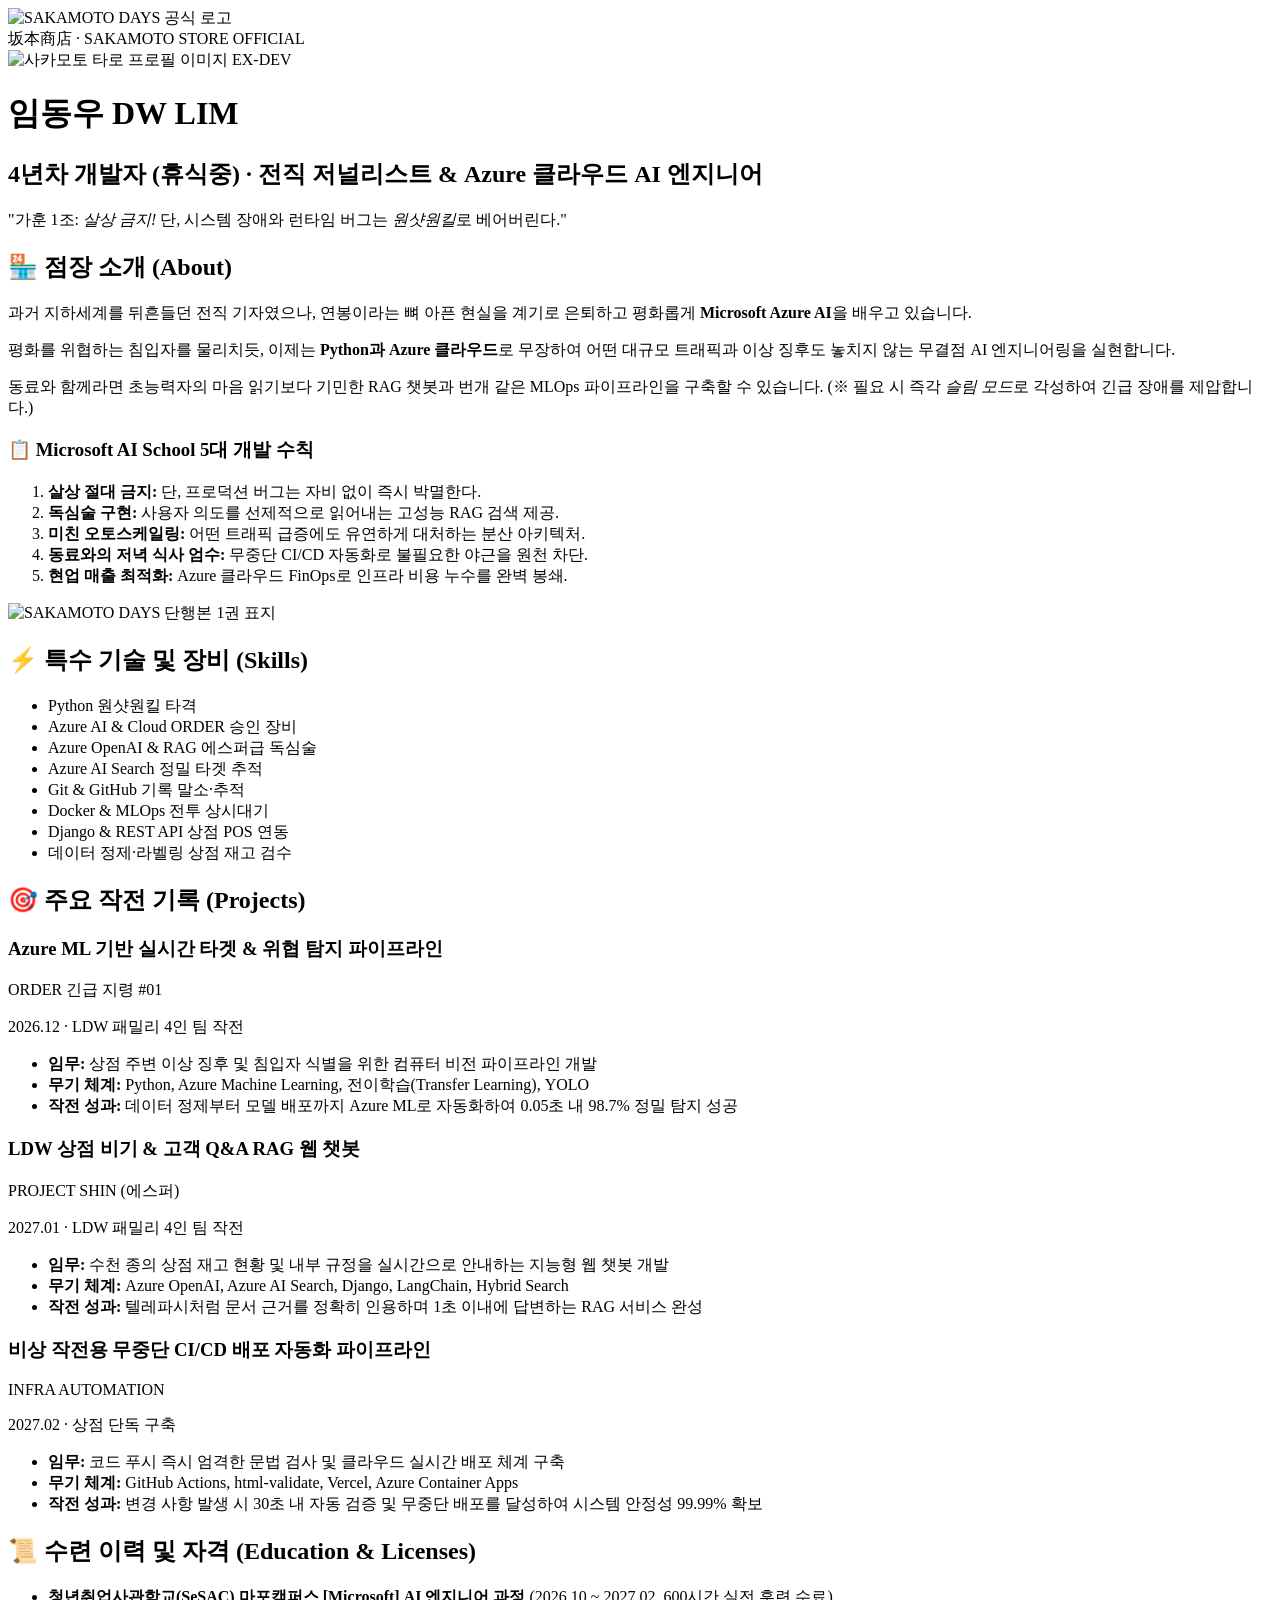
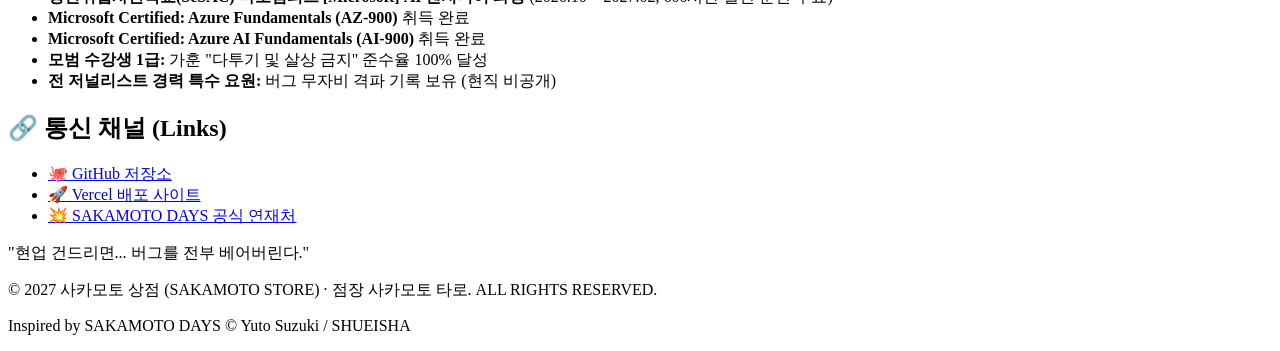
==== index.html @ 87c870ef "수정_3" ====
<!DOCTYPE html>
<html lang="ko">
  <head>
    <meta charset="utf-8">
    <meta name="viewport" content="width=device-width, initial-scale=1">
    <title>임동우 4년차 개발자 (휴식중) · 전직 저널리스트 &amp; Azure AI 엔지니어</title>
    <link rel="stylesheet" href="style.css">
  </head>
  <body>
    <!-- 경고/액션 테이프 스트라이프 -->
    <div class="caution-strip"></div>

    <header class="hero">
      <!-- 사카모토 데이즈 공식 로고 -->
      <div class="logo-container">
        <img class="sakamoto-logo" src="sakamoto-logo.svg" alt="SAKAMOTO DAYS 공식 로고" width="340" height="84">
      </div>

      <div class="store-tag">坂本商店 · SAKAMOTO STORE OFFICIAL</div>

      <!-- 프로필 이미지 및 ORDER 스탬프 -->
      <div>
        <div class="photo-wrapper">
          <img class="photo" src="sakamoto.jpg" alt="사카모토 타로 프로필 이미지" width="140" height="140">
          <span class="order-stamp">EX-DEV</span>
        </div>
      </div>

      <h1>임동우 <span class="kanji-name">DW LIM</span></h1>
      <h2>4년차 개발자 (휴식중) · 전직 저널리스트 &amp; Azure 클라우드 AI 엔지니어</h2>

      <div class="quote-bubble">
        "가훈 1조: <em>살상 금지!</em> 단, 시스템 장애와 런타임 버그는 <em>원샷원킬</em>로 베어버린다."
      </div>
    </header>

    <main>
      <!-- 소개 (About) & 단행본 쇼케이스 -->
      <section class="card">
        <h2><span class="icon">🏪</span> 점장 소개 (About)</h2>
        <div class="about-grid">
          <div>
            <p>
              과거 지하세계를 뒤흔들던 전직 기자였으나, 
              연봉이라는 뼈 아픈 현실을 계기로 은퇴하고 평화롭게 <strong>Microsoft Azure AI</strong>을 배우고 있습니다.
            </p>
            <p>
              평화를 위협하는 침입자를 물리치듯, 이제는 <strong>Python과 Azure 클라우드</strong>로 무장하여 
              어떤 대규모 트래픽과 이상 징후도 놓치지 않는 무결점 AI 엔지니어링을 실현합니다.
            </p>
            <p>
              동료와 함께라면 초능력자의 마음 읽기보다 기민한 RAG 챗봇과 번개 같은 MLOps 파이프라인을 구축할 수 있습니다.
              (※ 필요 시 즉각 <em>슬림 모드</em>로 각성하여 긴급 장애를 제압합니다.)
            </p>

            <div class="store-rules">
              <h3>📋 Microsoft AI School 5대 개발 수칙</h3>
              <ol>
                <li><strong>살상 절대 금지:</strong> 단, 프로덕션 버그는 자비 없이 즉시 박멸한다.</li>
                <li><strong>독심술 구현:</strong> 사용자 의도를 선제적으로 읽어내는 고성능 RAG 검색 제공.</li>
                <li><strong>미친 오토스케일링:</strong> 어떤 트래픽 급증에도 유연하게 대처하는 분산 아키텍처.</li>
                <li><strong>동료와의 저녁 식사 엄수:</strong> 무중단 CI/CD 자동화로 불필요한 야근을 원천 차단.</li>
                <li><strong>현업 매출 최적화:</strong> Azure 클라우드 FinOps로 인프라 비용 누수를 완벽 봉쇄.</li>
              </ol>
            </div>
          </div>
          <div>
            <img class="manga-cover" src="sakamoto-vol1.jpg" alt="SAKAMOTO DAYS 단행본 1권 표지" width="130" height="205">
          </div>
        </div>
      </section>

      <!-- 스킬 (Skills) -->
      <section class="card">
        <h2><span class="icon">⚡</span> 특수 기술 및 장비 (Skills)</h2>
        <ul class="skills">
          <li>Python <span class="level master">원샷원킬 타격</span></li>
          <li>Azure AI &amp; Cloud <span class="level order">ORDER 승인 장비</span></li>
          <li>Azure OpenAI &amp; RAG <span class="level master">에스퍼급 독심술</span></li>
          <li>Azure AI Search <span class="level order">정밀 타겟 추적</span></li>
          <li>Git &amp; GitHub <span class="level pro">기록 말소·추적</span></li>
          <li>Docker &amp; MLOps <span class="level pro">전투 상시대기</span></li>
          <li>Django &amp; REST API <span class="level pro">상점 POS 연동</span></li>
          <li>데이터 정제·라벨링 <span class="level pro">상점 재고 검수</span></li>
        </ul>
      </section>

      <!-- 프로젝트 (Projects) -->
      <section class="card">
        <h2><span class="icon">🎯</span> 주요 작전 기록 (Projects)</h2>

        <article class="project">
          <div class="project-header">
            <h3>Azure ML 기반 실시간 타겟 &amp; 위협 탐지 파이프라인</h3>
            <span class="mission-badge">ORDER 긴급 지령 #01</span>
          </div>
          <p class="meta">2026.12 · LDW 패밀리 4인 팀 작전</p>
          <ul>
            <li><strong>임무:</strong> 상점 주변 이상 징후 및 침입자 식별을 위한 컴퓨터 비전 파이프라인 개발</li>
            <li><strong>무기 체계:</strong> Python, Azure Machine Learning, 전이학습(Transfer Learning), YOLO</li>
            <li><strong>작전 성과:</strong> 데이터 정제부터 모델 배포까지 Azure ML로 자동화하여 0.05초 내 98.7% 정밀 탐지 성공</li>
          </ul>
        </article>

        <article class="project">
          <div class="project-header">
            <h3>LDW 상점 비기 &amp; 고객 Q&amp;A RAG 웹 챗봇</h3>
            <span class="mission-badge">PROJECT SHIN (에스퍼)</span>
          </div>
          <p class="meta">2027.01 · LDW 패밀리 4인 팀 작전</p>
          <ul>
            <li><strong>임무:</strong> 수천 종의 상점 재고 현황 및 내부 규정을 실시간으로 안내하는 지능형 웹 챗봇 개발</li>
            <li><strong>무기 체계:</strong> Azure OpenAI, Azure AI Search, Django, LangChain, Hybrid Search</li>
            <li><strong>작전 성과:</strong> 텔레파시처럼 문서 근거를 정확히 인용하며 1초 이내에 답변하는 RAG 서비스 완성</li>
          </ul>
        </article>

        <article class="project">
          <div class="project-header">
            <h3>비상 작전용 무중단 CI/CD 배포 자동화 파이프라인</h3>
            <span class="mission-badge">INFRA AUTOMATION</span>
          </div>
          <p class="meta">2027.02 · 상점 단독 구축</p>
          <ul>
            <li><strong>임무:</strong> 코드 푸시 즉시 엄격한 문법 검사 및 클라우드 실시간 배포 체계 구축</li>
            <li><strong>무기 체계:</strong> GitHub Actions, html-validate, Vercel, Azure Container Apps</li>
            <li><strong>작전 성과:</strong> 변경 사항 발생 시 30초 내 자동 검증 및 무중단 배포를 달성하여 시스템 안정성 99.99% 확보</li>
          </ul>
        </article>
      </section>

      <!-- 교육 및 자격 (Education & Licenses) -->
      <section class="card">
        <h2><span class="icon">📜</span> 수련 이력 및 자격 (Education &amp; Licenses)</h2>
        <ul class="education-list">
          <li><strong>청년취업사관학교(SeSAC) 마포캠퍼스 [Microsoft] AI 엔지니어 과정</strong> (2026.10 ~ 2027.02, 600시간 실전 훈련 수료)</li>
          <li><strong>Microsoft Certified: Azure Fundamentals (AZ-900)</strong> 취득 완료</li>
          <li><strong>Microsoft Certified: Azure AI Fundamentals (AI-900)</strong> 취득 완료</li>
          <li><strong>모범 수강생 1급:</strong> 가훈 "다투기 및 살상 금지" 준수율 100% 달성</li>
          <li><strong>전 저널리스트 경력 특수 요원:</strong> 버그 무자비 격파 기록 보유 (현직 비공개)</li>
        </ul>
      </section>

      <!-- 링크 (Links) -->
      <section class="card">
        <h2><span class="icon">🔗</span> 통신 채널 (Links)</h2>
        <ul class="links">
          <li>
            <a href="https://github.com/DongwooLim-dev/my-resume" target="_blank" rel="noopener noreferrer">
              🐙 GitHub 저장소
            </a>
          </li>
          <li>
            <a href="https://vercel.com/" target="_blank" rel="noopener noreferrer">
              🚀 Vercel 배포 사이트
            </a>
          </li>
          <li>
            <a class="official" href="https://www.shonenjump.com/j/rensai/sakamoto.html" target="_blank" rel="noopener noreferrer">
              💥 SAKAMOTO DAYS 공식 연재처
            </a>
          </li>
        </ul>
      </section>
    </main>

    <footer>
      <p class="store-motto">"현업 건드리면... 버그를 전부 베어버린다."</p>
      <p>© 2027 사카모토 상점 (SAKAMOTO STORE) · 점장 사카모토 타로. ALL RIGHTS RESERVED.</p>
      <p>Inspired by SAKAMOTO DAYS © Yuto Suzuki / SHUEISHA</p>
    </footer>
  </body>
</html>
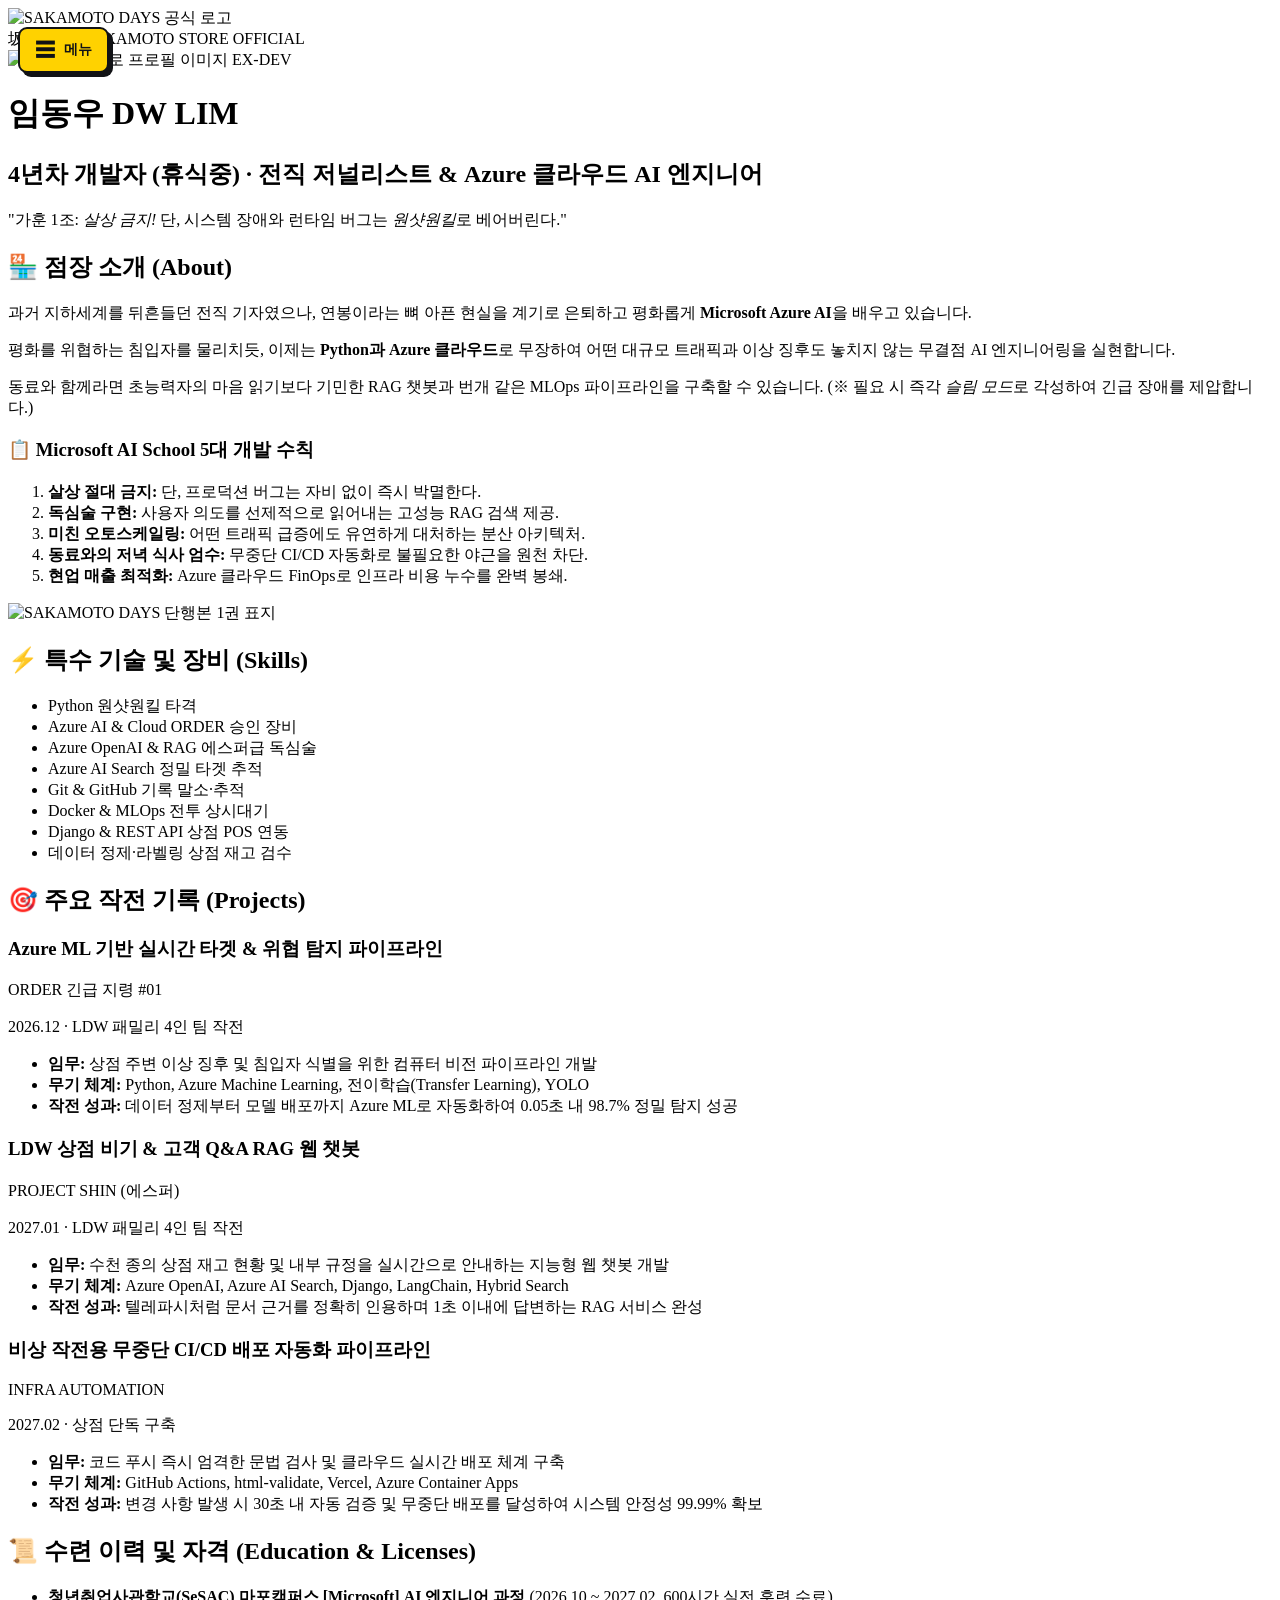
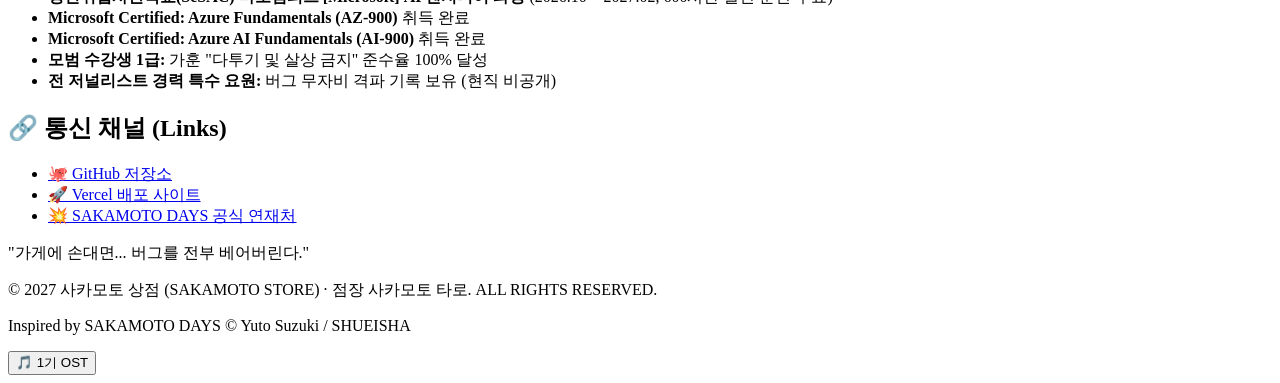
==== commit 6ed40c6e: "메뉴추가_1" ====
--- a/index.html
+++ b/index.html
@@ -5,8 +5,26 @@
     <meta name="viewport" content="width=device-width, initial-scale=1">
     <title>임동우 4년차 개발자 (휴식중) · 전직 저널리스트 &amp; Azure AI 엔지니어</title>
     <link rel="stylesheet" href="style.css">
+    <link rel="stylesheet" href="/sidebar.css">
   </head>
   <body>
+    <!-- 접이식 상점 메뉴: 기존 홈페이지 본문과 별도로 동작합니다. -->
+    <button type="button" id="site-menu-toggle" class="site-menu-toggle" aria-controls="site-sidebar" aria-expanded="false" aria-haspopup="dialog" aria-label="사이드바 메뉴 열기">
+      <span aria-hidden="true">☰</span><span>메뉴</span>
+    </button>
+    <dialog id="site-sidebar" class="site-sidebar" aria-labelledby="site-sidebar-title">
+      <div class="site-sidebar-header">
+        <div><p class="site-sidebar-kicker">SAKAMOTO STORE</p><h2 id="site-sidebar-title">상점 메뉴</h2></div>
+        <button type="button" id="site-menu-close" class="site-menu-close" aria-label="사이드바 메뉴 닫기">✕</button>
+      </div>
+      <nav class="site-sidebar-nav" aria-label="사이트 메뉴">
+        <a href="/" aria-current="page"><span aria-hidden="true">🏪</span><span>메인페이지<small>점장 소개와 작전 기록</small></span></a>
+        <a href="/planner/"><span aria-hidden="true">📅</span><span>데일리 플래너<small>하루의 계획 · 공개 조회</small></span><span class="site-sidebar-arrow" aria-hidden="true">↗</span></a>
+      </nav>
+      <p class="site-sidebar-note">플래너는 누구나 볼 수 있어요.<br>일정 편집은 점장의 SSH 접속에서만!</p>
+      <p class="site-sidebar-footer">작은 계획도, 하나의 작전.</p>
+    </dialog>
+
     <!-- 경고/액션 테이프 스트라이프 -->
     <div class="caution-strip"></div>
 
@@ -165,9 +183,115 @@
     </main>
 
     <footer>
-      <p class="store-motto">"현업 건드리면... 버그를 전부 베어버린다."</p>
+      <p class="store-motto">"가게에 손대면... 버그를 전부 베어버린다."</p>
       <p>© 2027 사카모토 상점 (SAKAMOTO STORE) · 점장 사카모토 타로. ALL RIGHTS RESERVED.</p>
       <p>Inspired by SAKAMOTO DAYS © Yuto Suzuki / SHUEISHA</p>
     </footer>
+    <!-- 사카모토 데이즈 1기 OP (Vaundy - 走れSAKAMOTO) 플로팅 BGM 플레이어 -->
+    <div id="bgm-player-container" style="position: fixed; width: 1px; height: 1px; opacity: 0; pointer-events: none; bottom: 0; right: 0;">
+      <div id="yt-player"></div>
+    </div>
+    <button type="button" id="bgm-toggle-btn" class="bgm-btn" aria-label="사카모토 데이즈 1기 OST 재생 및 정지">
+      <span class="bgm-icon">🎵</span>
+      <span class="bgm-text">1기 OST</span>
+    </button>
+
+    <script>
+      let ytPlayer = null;
+      let isPlaying = false;
+      let isReady = false;
+      let playRequested = false;
+
+      function updateBtnState(playing) {
+        isPlaying = playing;
+        const btn = document.getElementById('bgm-toggle-btn');
+        if (!btn) return;
+        const text = btn.querySelector('.bgm-text');
+        const icon = btn.querySelector('.bgm-icon');
+        if (playing) {
+          btn.classList.add('playing');
+          if (text) text.textContent = 'OST 정지';
+          if (icon) icon.textContent = '🔊';
+        } else {
+          btn.classList.remove('playing');
+          if (text) text.textContent = '1기 OST';
+          if (icon) icon.textContent = '🎵';
+        }
+      }
+
+      window.onYouTubeIframeAPIReady = function() {
+        ytPlayer = new YT.Player('yt-player', {
+          height: '1',
+          width: '1',
+          videoId: 'jbgG5tzgP9k',
+          playerVars: {
+            playsinline: 1,
+            controls: 0,
+            disablekb: 1,
+            loop: 1,
+            playlist: 'jbgG5tzgP9k'
+          },
+          events: {
+            onReady: function() {
+              isReady = true;
+              if (playRequested) {
+                ytPlayer.playVideo();
+                playRequested = false;
+              }
+            },
+            onStateChange: function(event) {
+              if (event.data === YT.PlayerState.PLAYING) {
+                updateBtnState(true);
+              } else if (event.data === YT.PlayerState.PAUSED || event.data === YT.PlayerState.ENDED) {
+                updateBtnState(false);
+              }
+            }
+          }
+        });
+      };
+
+      const ytScript = document.createElement('script');
+      ytScript.src = 'https://www.youtube.com/iframe_api';
+      document.head.appendChild(ytScript);
+
+      document.getElementById('bgm-toggle-btn').addEventListener('click', function() {
+        if (!isReady) {
+          playRequested = !playRequested;
+          const text = this.querySelector('.bgm-text');
+          if (text) text.textContent = playRequested ? '로딩 중...' : '1기 OST';
+          return;
+        }
+        if (isPlaying) {
+          ytPlayer.pauseVideo();
+        } else {
+          ytPlayer.playVideo();
+        }
+      });
+      // 우클릭 및 개발자 도구 단축키 방지
+      document.addEventListener('contextmenu', function(e) {
+        e.preventDefault();
+      });
+
+      document.addEventListener('keydown', function(e) {
+        if (e.key === 'F12' || e.keyCode === 123) {
+          e.preventDefault();
+          return false;
+        }
+        if ((e.ctrlKey || e.metaKey) && e.shiftKey && ['I', 'i', 'J', 'j', 'C', 'c'].includes(e.key)) {
+          e.preventDefault();
+          return false;
+        }
+        if ((e.ctrlKey || e.metaKey) && (e.key === 'u' || e.key === 'U' || e.key === 's' || e.key === 'S')) {
+          e.preventDefault();
+          return false;
+        }
+      });
+
+      // 개발자 도구 콘솔 진입 시 사카모토 상점 보안 경고
+      console.log('%c坂本商店 SAKAMOTO STORE', 'color: #c30a14; font-size: 20px; font-weight: bold;');
+      console.log('%c가훈 1조: 소스코드 무단 열람 및 변조 절대 금지!', 'color: #111215; font-size: 14px; font-weight: bold;');
+
+    </script>
+    <script src="/sidebar.js" defer></script>
   </body>
 </html>
--- a/sidebar.css
+++ b/sidebar.css
@@ -0,0 +1,9 @@
+/* Namespaced drawer styles: do not alter the existing homepage layout. */
+.site-menu-toggle{position:fixed;left:18px;top:27px;z-index:1000;display:flex;align-items:center;gap:9px;border:2px solid #111215;border-radius:9px;background:#ffd200;color:#111215;padding:11px 15px;box-shadow:4px 4px 0 #111215;font:700 14px/1.3 inherit;cursor:pointer;transition:transform .15s,box-shadow .15s}
+.site-menu-toggle:hover{transform:translate(2px,2px);box-shadow:2px 2px 0 #111215}.site-menu-toggle>span:first-child{font-size:20px;line-height:1}.site-menu-toggle:focus-visible,.site-menu-close:focus-visible,.site-sidebar-nav a:focus-visible{outline:3px solid #c30a14;outline-offset:4px}
+.site-sidebar{position:fixed;inset:0 auto 0 0;width:min(330px,90vw);height:100dvh;max-height:100dvh;max-width:90vw;margin:0;padding:28px 23px;border:0;border-right:4px solid #111215;background:#f7f8fa;color:#111215;box-shadow:12px 0 40px #11121533;overflow-y:auto;font-family:inherit}
+.site-sidebar[open]{display:flex;flex-direction:column;animation:site-drawer-in .22s ease-out}.site-sidebar::backdrop{background:#11121599;backdrop-filter:blur(2px)}.site-sidebar.site-sidebar-closing{animation:site-drawer-out .18s ease-in forwards}.site-sidebar-header{display:flex;align-items:center;justify-content:space-between;gap:14px;padding:0 0 25px;border-bottom:3px solid #111215}.site-sidebar-kicker{font-size:10px;letter-spacing:2px;font-weight:800;color:#c30a14;margin:0 0 7px}.site-sidebar-header h2{font-size:26px;line-height:1.3;margin:0;color:#111215}.site-menu-close{display:grid;place-items:center;width:38px;height:38px;flex-shrink:0;border:2px solid #111215;border-radius:8px;background:#fff;font-size:18px;color:#111215;cursor:pointer}.site-menu-close:hover{background:#ffd200}.site-sidebar-nav{display:flex;flex-direction:column;gap:13px;margin-top:28px}.site-sidebar-nav a{display:flex;align-items:center;gap:12px;padding:17px 13px;background:#fff;color:#111215;text-decoration:none;border:2px solid #111215;border-radius:9px;box-shadow:3px 3px 0 #111215;font-size:15px;font-weight:750;transition:background .15s,transform .15s}.site-sidebar-nav a:hover{background:#fff5a6;transform:translateY(-2px)}.site-sidebar-nav a[aria-current]{background:#ffd200}.site-sidebar-nav a>span:first-child{font-size:24px}.site-sidebar-nav small{display:block;font-size:11px;font-weight:400;color:#5c6270;margin-top:4px}.site-sidebar-arrow{margin-left:auto}.site-sidebar-note{font-size:12px;line-height:1.9;color:#5c6270;background:#e9ecf1;padding:16px 12px;border-radius:8px;margin-top:28px}.site-sidebar-footer{margin-top:auto;padding-top:40px;font-size:12px;color:#5c6270;text-align:center}body.site-menu-is-open{overflow:hidden}
+@keyframes site-drawer-in{from{transform:translateX(-100%)}to{transform:translateX(0)}}@keyframes site-drawer-out{from{transform:translateX(0)}to{transform:translateX(-100%)}}
+@media(max-width:480px){.site-menu-toggle{left:10px;top:23px;padding:9px 10px}.site-menu-toggle>span:last-child{display:none}.site-sidebar{padding:23px 18px}}
+@media(prefers-reduced-motion:reduce){.site-sidebar[open],.site-sidebar.site-sidebar-closing{animation:none}.site-menu-toggle,.site-sidebar-nav a{transition:none}}
+.site-menu-toggle{font-family:inherit;font-size:14px;font-weight:700;line-height:1.3}
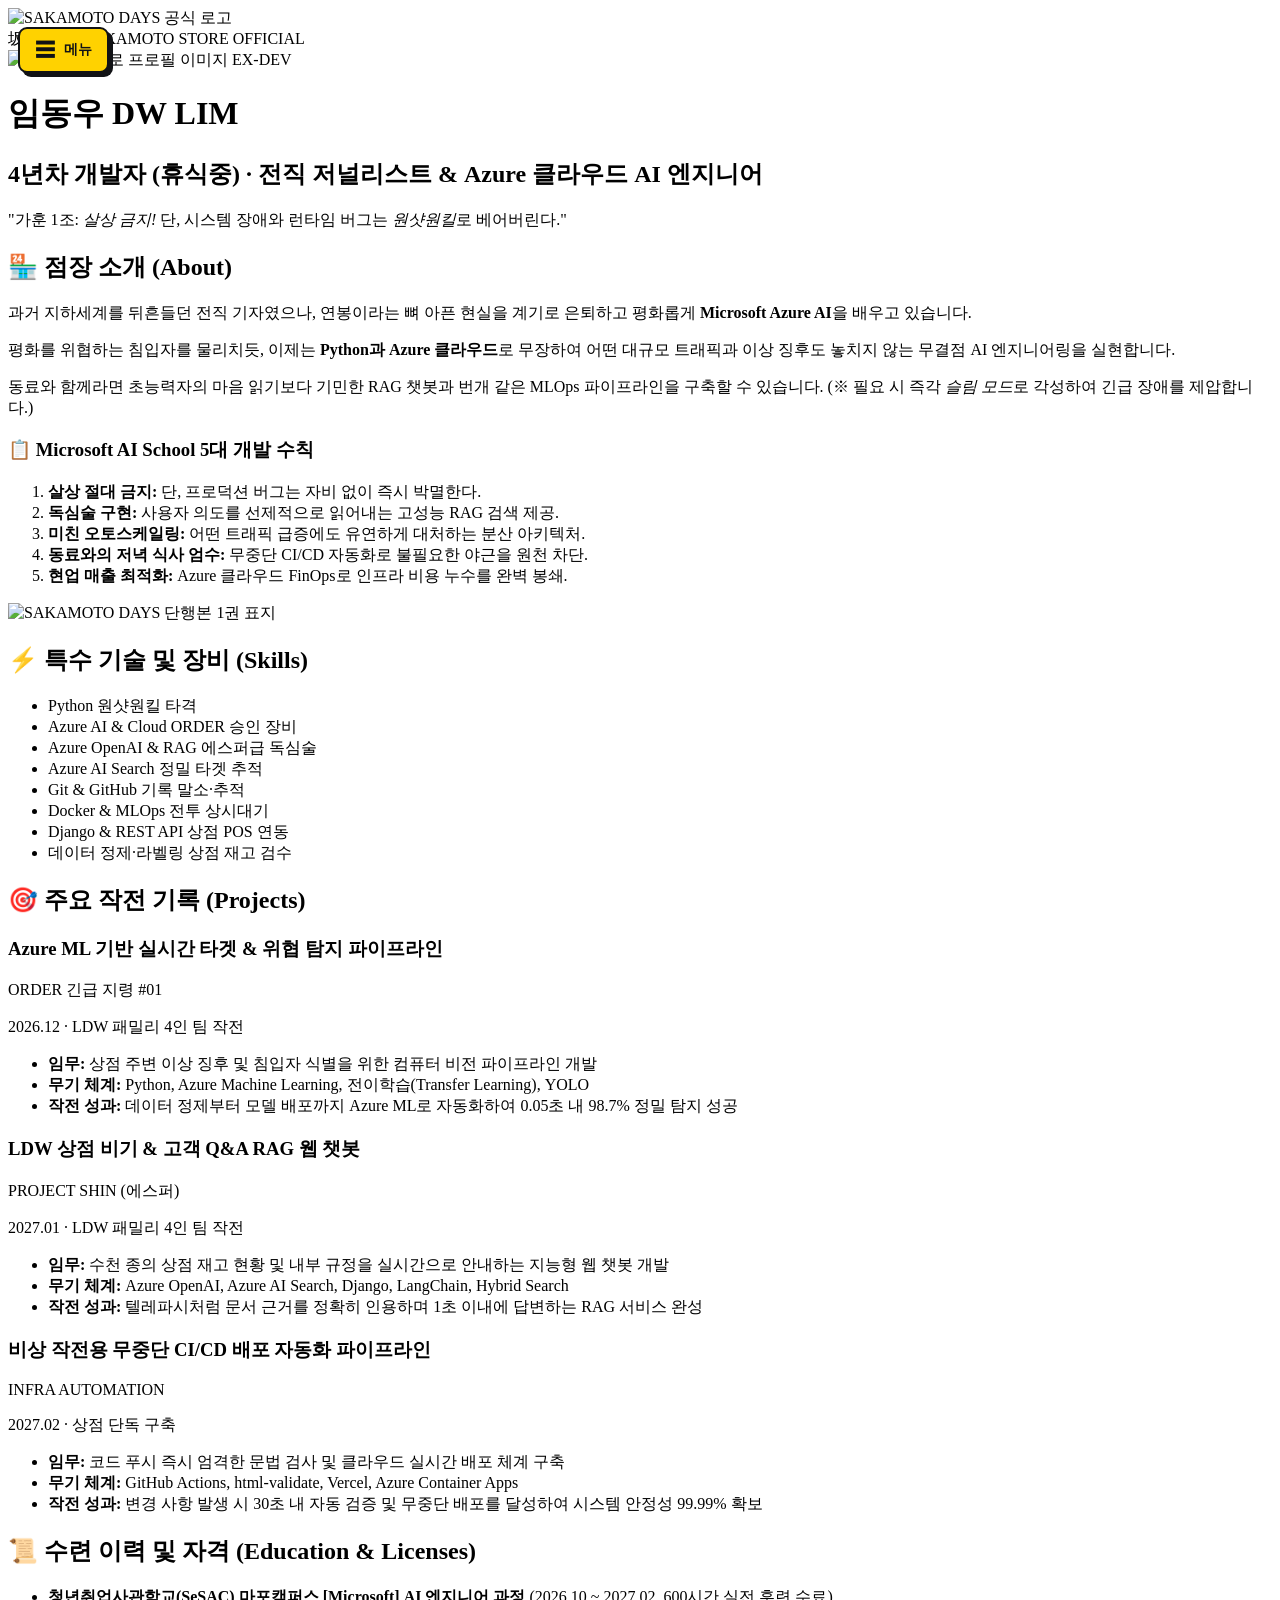
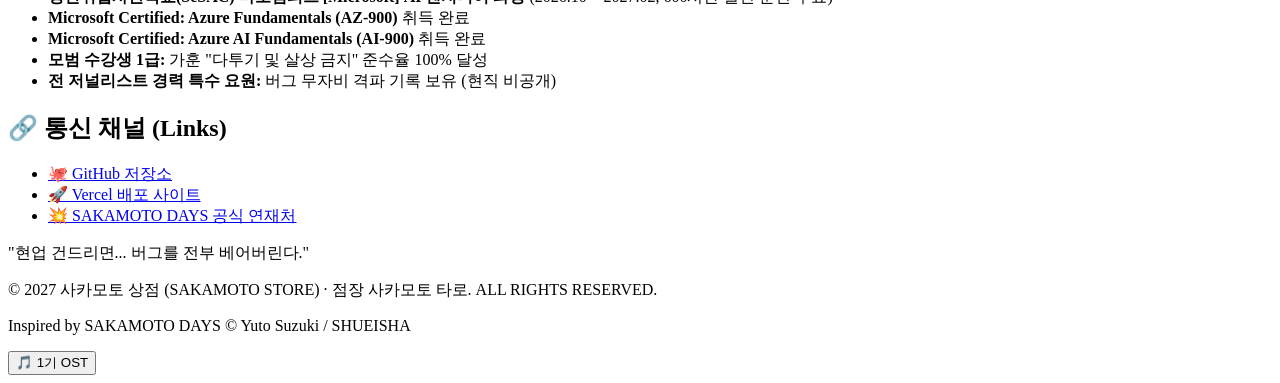
==== commit a1302a72: "Merge 87c870efe4bf169e2bf0f1a2f3c9892b6e04877a into 6ed40c6e4585fa4a61af8f4fe380d139ee3fb036" ====
--- a/index.html
+++ b/index.html
@@ -183,7 +183,7 @@
     </main>
 
     <footer>
-      <p class="store-motto">"가게에 손대면... 버그를 전부 베어버린다."</p>
+      <p class="store-motto">"현업 건드리면... 버그를 전부 베어버린다."</p>
       <p>© 2027 사카모토 상점 (SAKAMOTO STORE) · 점장 사카모토 타로. ALL RIGHTS RESERVED.</p>
       <p>Inspired by SAKAMOTO DAYS © Yuto Suzuki / SHUEISHA</p>
     </footer>
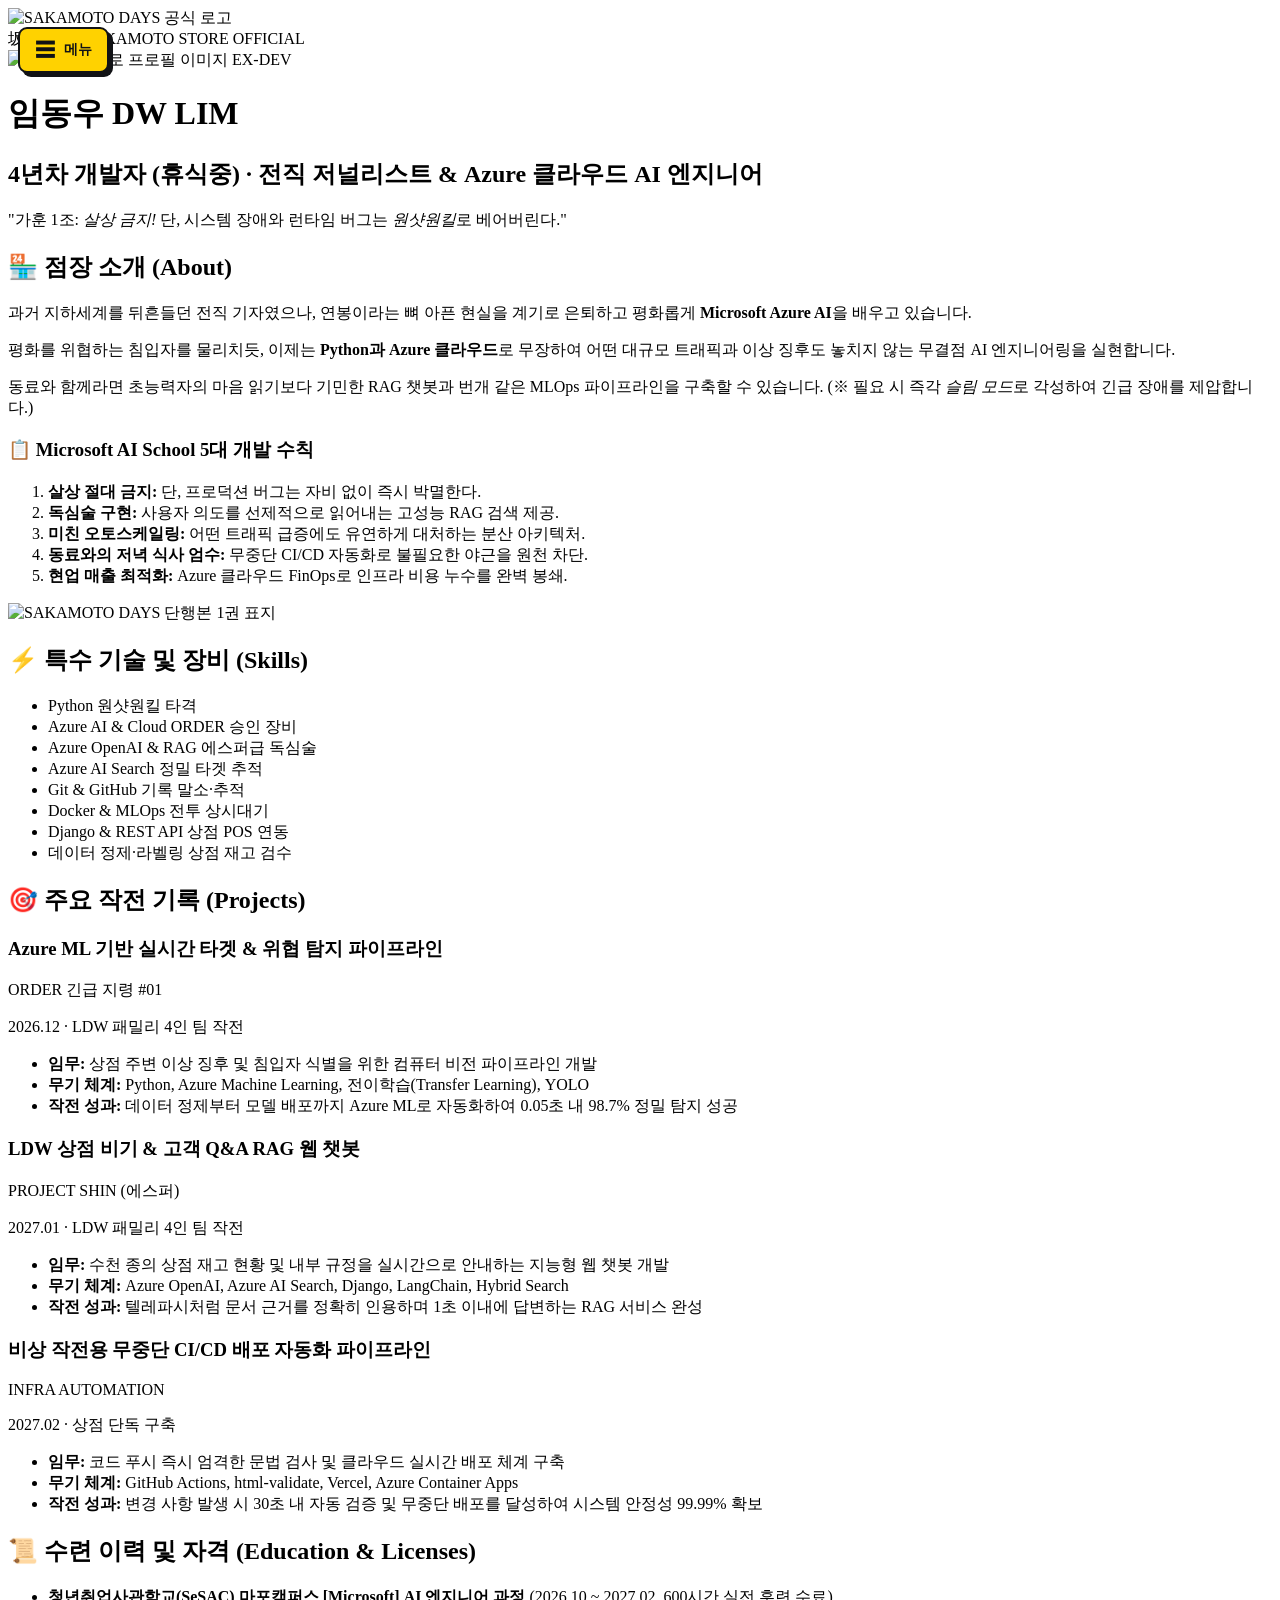
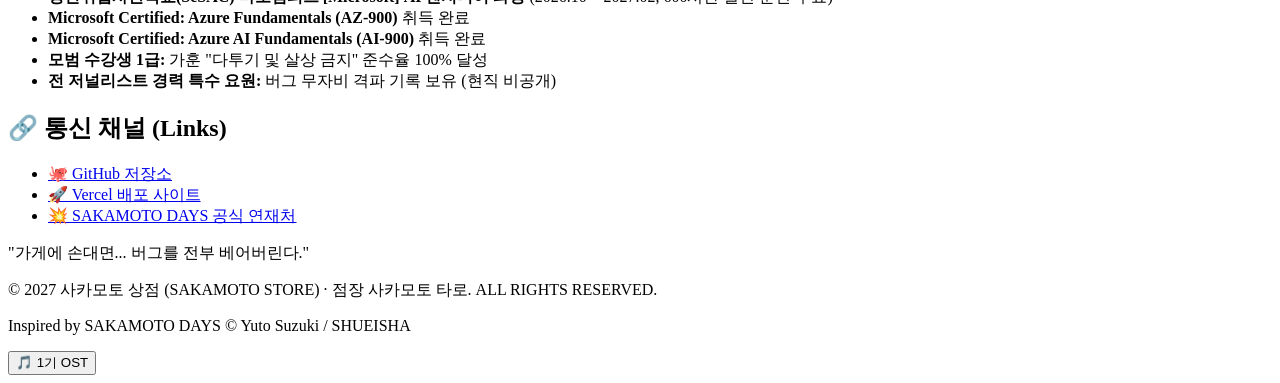
==== commit 8750e090: "메뉴추가_1" ====
--- a/index.html
+++ b/index.html
@@ -20,6 +20,7 @@
       <nav class="site-sidebar-nav" aria-label="사이트 메뉴">
         <a href="/" aria-current="page"><span aria-hidden="true">🏪</span><span>메인페이지<small>점장 소개와 작전 기록</small></span></a>
         <a href="/planner/"><span aria-hidden="true">📅</span><span>데일리 플래너<small>하루의 계획 · 공개 조회</small></span><span class="site-sidebar-arrow" aria-hidden="true">↗</span></a>
+        <a href="/tasks-app/"><span aria-hidden="true">✅</span><span>파이썬 할 일 앱<small>할 일 관리 · 설치 패키지 조회</small></span><span class="site-sidebar-arrow" aria-hidden="true">↗</span></a>
       </nav>
       <p class="site-sidebar-note">플래너는 누구나 볼 수 있어요.<br>일정 편집은 점장의 SSH 접속에서만!</p>
       <p class="site-sidebar-footer">작은 계획도, 하나의 작전.</p>
@@ -183,7 +184,7 @@
     </main>
 
     <footer>
-      <p class="store-motto">"현업 건드리면... 버그를 전부 베어버린다."</p>
+      <p class="store-motto">"가게에 손대면... 버그를 전부 베어버린다."</p>
       <p>© 2027 사카모토 상점 (SAKAMOTO STORE) · 점장 사카모토 타로. ALL RIGHTS RESERVED.</p>
       <p>Inspired by SAKAMOTO DAYS © Yuto Suzuki / SHUEISHA</p>
     </footer>
